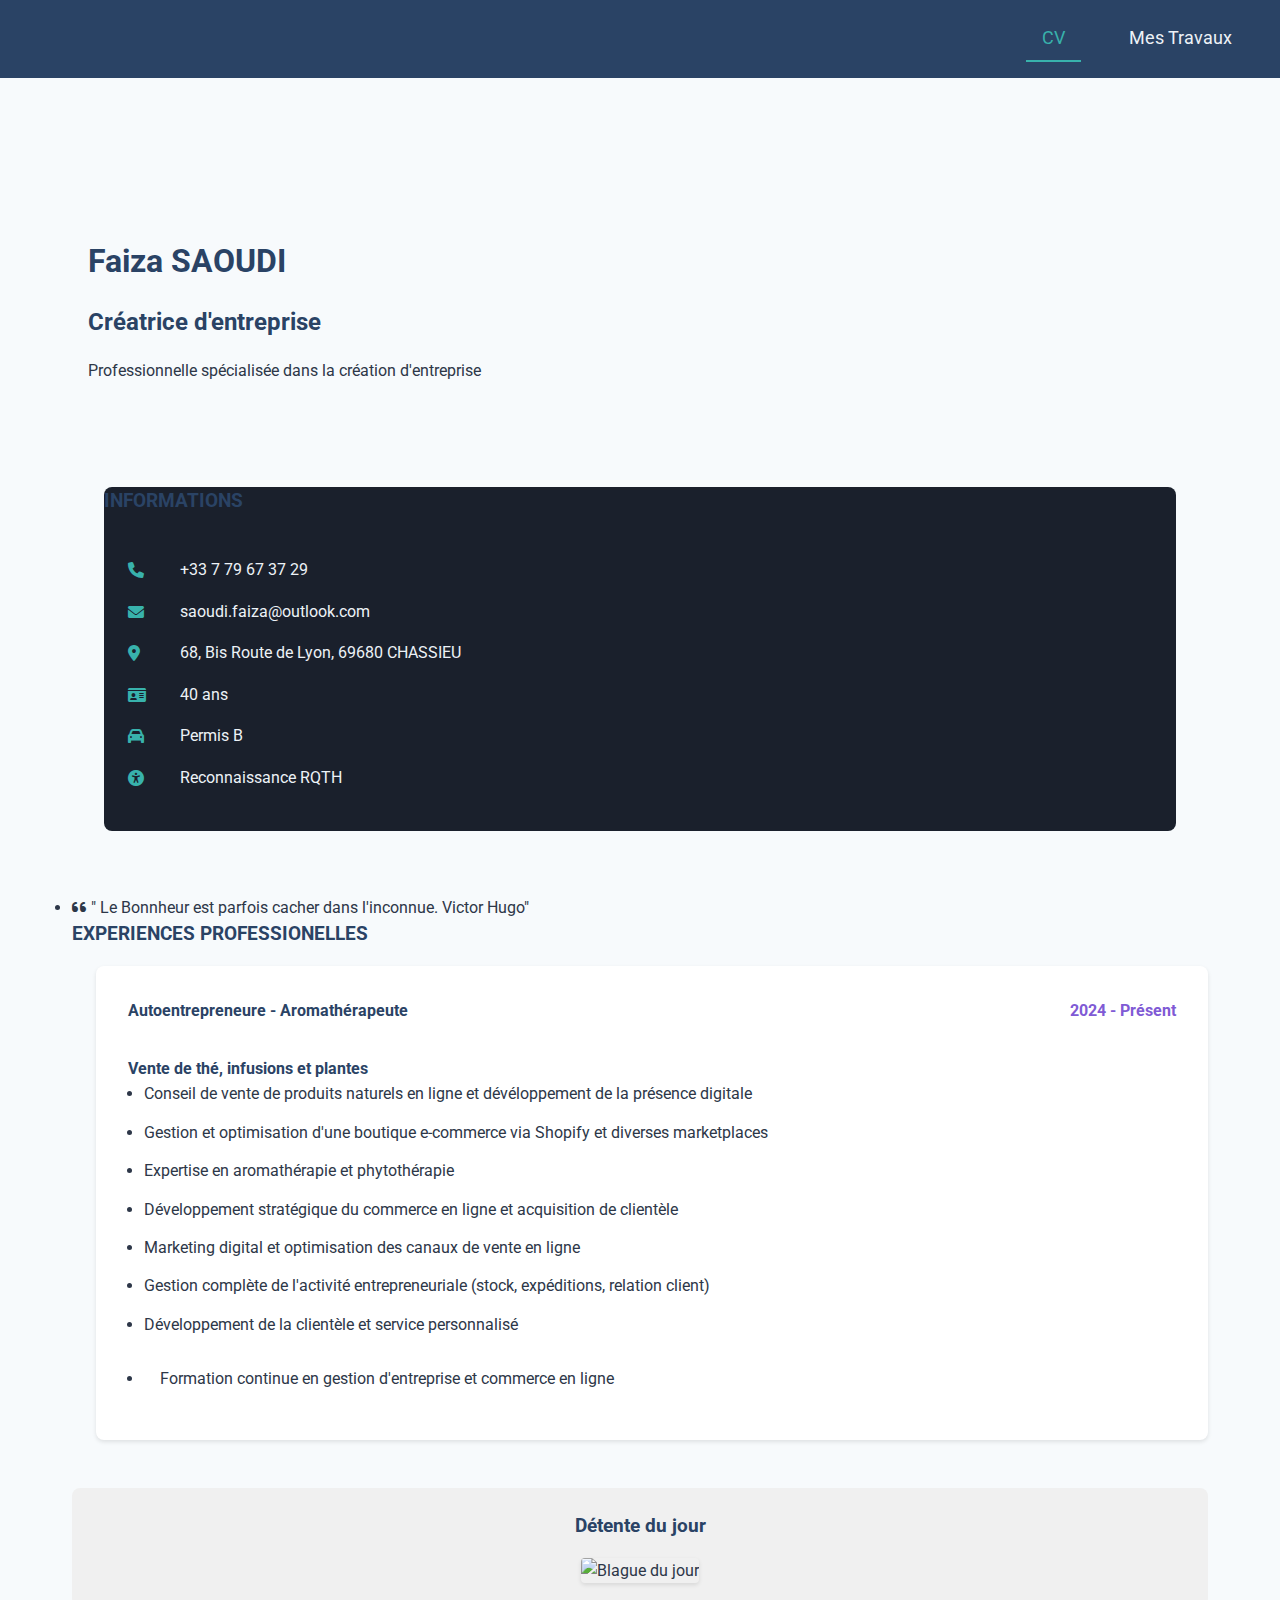
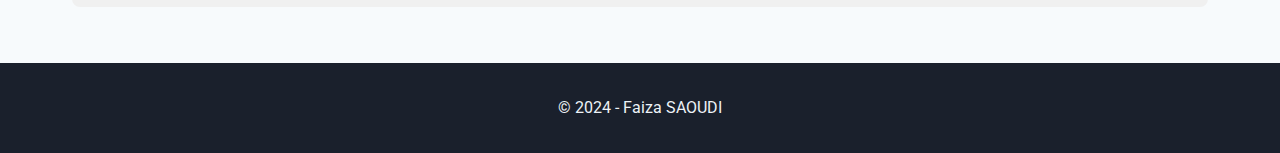
==== index.html @ 51c7f3bb "index.html" ====
<!DOCTYPE html>
<html lang="fr">
  <head>
<meta charset="UTF-8">
    <meta name="viewport" content="width=device-width, initial-scale=1.0">
    <title>Faiza SAOUDI - Portfolio</title>
    <link rel="stylesheet" href="styles.css">
    <link rel="stylesheet" href="https://cdnjs.cloudflare.com/ajax/libs/font-awesome/6.0.0/css/all.min.css">  
    <link href="https://fonts.googleapis.com/css2?family=Roboto:wght@400;500;700&display=swap" rel="stylesheet">
    <script src="script.js"></script>
    <script>
    /*Récuperation et afficharge del a citation inspirante*/
fatch('https://api.quotable.io/random')
.then(response => response.json())
.then(data => {
  const quoteElement = document.getElementById('inspirational-quoter');
  quoteElement.textContent = "${data.content}" - ${data.author};
});
</script>
    <script>
      //Recuperation et affichage de la blague
fetch('https://api.chucknorris.io/jokes/random')
.then(response => response.json())
.then(data => {
  const jokeElement = document.getElementById('random-joke');
jokeElement.src = data.icon_url;
});
    </script>
  </head>
  <body>
    <header class="header">
      <nav class="nav">
        <a href="index.html" class="active">CV</a>
        <a href="travaux.html">Mes Travaux</a>
      </nav>
    </header>
    <main>
    <div class="container">
        <section class="profile-section">
    <div class="profile-content">
      <div class="profile-header">
        <h1>Faiza SAOUDI</h1>
        <h2>Créatrice d'entreprise</h2>
        <p class="profile-text"> Professionnelle spécialisée dans la création d'entreprise</p>
      </div>
    </div>
  </section>
      <div class="container">
        <section class="contact-section">
          <h3>INFORMATIONS</h3>
          <ul>
            <li><i class="fas fa-phone"></i> +33 7 79 67 37 29</li>
            <li><i class="fas fa-envelope"></i> saoudi.faiza@outlook.com</li>
            <li><i class="fas fa-location-dot"></i> 68, Bis Route de Lyon, 69680 CHASSIEU</li>
            <li><i class="fas fa-id-card"></i> 40 ans</li>
            <li><i class="fas fa-car"></i> Permis B</li>
            <li><i class="fas fa-universal-access"></i> Reconnaissance RQTH</li>
          </ul>
        </section>
      </div>
        <section>
          <li>
            <i class="fas fa-quote-left"></i>
            <span id="Inspirational-quote">" Le Bonnheur est parfois cacher dans l'inconnue.
              Victor Hugo"</span>
          </li>
          <section class="experience">
            <h3>EXPERIENCES PROFESSIONELLES</h3>
            <div class="experience-item">
              <div class="experience-header">
                <h4>Autoentrepreneure - Aromathérapeute</h4>
                <span class="date">2024 - Présent</span>
              </div>
                  <p class="company">Vente de thé, infusions et plantes</p>
                  <ul>
                    <li>Conseil de vente de produits naturels en ligne et dévéloppement de la présence digitale</li>
                    <li>Gestion et optimisation d'une boutique e-commerce via Shopify et diverses marketplaces</li>
                    <li>Expertise en aromathérapie et phytothérapie</li>
                    <li> Développement stratégique du commerce en ligne et acquisition de clientèle</li>
                    <li>Marketing digital et optimisation des canaux de vente en ligne</li>
                    <li>Gestion complète de l'activité entrepreneuriale (stock, expéditions, relation client)</li>
                    <li>Développement de la clientèle et service personnalisé</li>
                    <li>Formation continue en gestion d'entreprise et commerce en ligne</li>
               </ul>
          </div>
        </section>
          <section class="joke">
            <h3>Détente du jour</h3>
            <img id="random-joke" src="https://tenor.com/fr/view/learn-learning-javascript-learns-javascript-stupid-generator-programming-gif-26843752" alt="Blague du jour" />
          </section>
       </div>
     </main>
    <footer>
         <p>&copy; 2024 - Faiza SAOUDI</p>
     </footer>
  </body>
 </html>
---- styles.css ----
/*Reset et configuration de base */
* {
  margin: 0;
  padding: 0;
  box-sizing: border-box;
}

:root {
  /*Couleurs principales*/
  --primary: #2A4365;
  /* Bleu profond*/
  --secondary: #805AD5;
  /* Violet */
  --accent: #38B2AC;
  /* Turquoise */

  /* Fonds */
  --bg-light: #F7FAFC;
  --bg-dark: #1A202C;

  /* Textes */
  --text-dark: #2D3748;
  --text-light: #EDF2F7;

  /* Interactions */
  --hover: #4FD1C5;
  --active: #319795;
}

/* Base */
body {
  font-family: 'Roboto', sans-serif;
  line-height: 1.6;
  background-color: var(--bg-light);
  color: var(--text-dark);
}

.header{
  background-color: var(--bg-dark);
  margin-bottom: 2rem;
}

.header a {
  color: var(--text-light);
  text-decoration: none;
  padding: 1rem;
  transition: color 0.3s ease;
}

.header a:hover {
  color: var(--accent);
}

.header .active {
  color: var(--accent);
  border-bottom: 2px solid var(--accent);
}


.nav {
  display: flex;
  justify-content: flex-end;
  gap: 2rem;
  padding: 1rem 2rem;
  position: fixed;
  top: 0;
  width: 100%;
  background: var(--primary);
  z-index: 1000;
  
}

.nav .active {
  color: var(--accent);
}


.nav a {
  color: var(--text-light);
  padding: 0.5rem 1rem;
  text-decoration: none;
  font-size: 1.1rem;
  transition: color 0.3s ease;
}

.nav a:hover {
  color: var(--accent);
}

/* Conteneurs principaux*/
.container {
  max-width: 1200px;
  margin: 0 auto;
  padding: 2rem;

}

.section {
  padding: 4rem 0;
}

/* En-têtes */
h1,
h2,
h3,
h4 {
  color: var(--primary);
  margin-bottom: 1rem;
}

.section-title {
  text-align: center;
  margin-bottom: 3rem;
  font-size: 2.5rem;
  color: var(--primary);
}

.section-title::after {
  content: '';
  display: block;
  width: 100px;
  height: 3px;
  background-color: var(--secondary);
  margin: 1rem auto;
}

/*section Profil*/
.profile-section {
  padding-top: 6rem;
  background-color: var(--bg-light);
}

.profile-content {
  display: flex;
  gap: 2rem;
  align-items: center;
  padding: 1rem;
}

.profile-image {
  width: 300px;
  height: 300px;
  object-fit: cover;
  border-radius: 50%;
  border: 4px solid var(--accent);
}

.profil-text {
  font-size: 1.1rem;
  line-height: 1.8;
  margin: 1.5rem 0;
  max-width: 800px;
}

/* Section Compétences */
.skills-section {
  background-color: var(--bg-dark);
  color: var(--text-light);
}

.skills-grid {
  display: grid;
  grid-template-columns: repeat(auto-fit, minmax(150px, 1fr));
  gap: 2rem;
  text-align: center;
}

.skill-item {
  padding: 1.5rem;
  background: rgba(255, 255, 255, 0.1);
  border-radius: 8px;
  transition: transform 0.3s ease;

}

.skill-item:hover {
  transform: translateY(-5px);
}

/*Section Expériences */
.experience-item {
  margin-bottom: 3rem;
  margin-left: 1.5rem;
  margin-top: 1rem;
  padding: 2rem;
  background: white;
  border-radius: 8px;
  box-shadow: 0 2px 4px rgba(0, 0, 0, 0.1);
}
.experience-item li {
  margin-bottom: 0.8rem;
  color: var(--text-dark);
  line-height: 1.6;
}

.experience-item li:last-child {
  margin-bottom: 0;
  padding: 1rem;
}

.experience-item ul {
  margin-left: 1rem;
}


.experience-header {
  display: flex;
  justify-content: space-between;
  margin-bottom: 1rem;
}

.experience-section h3{
  color: var(--bg-dark);
  margin-bottom: 2rem;
}

.date {
  color: var(--secondary);
  font-weight: bold;
}

.company {
  color: var(--primary);
  font-weight: bold;
}

/* Section Contact*/
.contact-section {
  background-color: var(--bg-dark);
  color: var(--text-light);
  width: 20px
  padding: 1.5rem;
  border-radius: 8px;
  margin: 2rem 0;
}

.contact-section ul {
  list-style: none;
  padding: 1.5rem;
}

.contact-section li {
  color: var(--text-light);
  margin-bottom: 1rem;
  display: flex;
  align-items: center;
  gap: 1rem;
}

.contact-section i {
  color: var(--accent); /*color turquoise des icones*/
  width: 20px;
  margin-right: 1rem;
}


.contact-grid {
  display: grid;
  grid-template-columns: repeat(auto-fit, minmax(250px, 1fr));
  gap: 2rem;
}

.contact-item {
  text-align: center;
  padding: 1.5rem;
}

.contact-icon {
  font-size: 2rem;
  color: var(--accent);
  margin-bottom: 1rem;
}

main {
  padding-top: 60px; /*compense le nav fixe*/
}

section {
  margin-bottom: 1.5rem;
}

/* Footer */
footer {
  background-color: var(--bg-dark);
  color: var(--text-light);
  text-align: center;
  padding: 2rem;
}

/* Utilitaires */
.btn {
  display: inline-block;
  padding: 0.8rem 1.5rem;
  background-color: var(--accent);
  color: var(--text-light);
  text-decoration: none;
  border-radius: 4px;
  transition: background-color 0.3s ease;
}

.btn:hover {
  background-color: var(--hover);
}

/*Media Queries*/
@media (max-width: 768px) {

  .nav {
    padding: 0.5rem 1rem;
  }

  .nav a {
    font-size: 0.9rem;
    padding: 0.5rem;
  }
  .nav ul {
    flex-direction: column;
    align-items: center;
  }
  h1 {
    font-size: 1.8rem;
  }

  h2 {
    font-size: 1.5rem;
  }

  h3 {
    font-size: 1.3rem;
  }
  

  .profile-content {
    flex-direction: column;
    text-align: center;
  }

  .contact-grid {
    grid-template-columns: 1fr;
  }

  .section {
    padding: 2rem 0;
  }

  .container {
    padding: 1rem;
  }
}

@media (max-width: 480px) {
  .nav {
    justify-content: center;
  }

  .profile-content {
    padding: 1rem;
  }

  .experience-item ul {
    margin-left: 1rem;
  }
}

/*Animations*/
@keyframes fadeIn {
  from {
    opacity: 0;
    transform: translateY(20px);
  }

  to {

    opacity: 1;
    transform: translateY(0);
  }

}

.fade-in {
  animation: fadeIn 0.6s ease forwards;
}
.projects-section {
  display: grid;
  gap: 2rem;
  padding: 2rem 0;
}
.project-item {
  background: white;
  padding: 2rem;
  border-radius: 8px;
  box-shadow: 0 2px 4px rgba(0, 0, 0, 0.1);
}

.project-item h2 {
  color: var(--primary);
  margin-bottom: 1rem;
}

.project-item p {
  margin-bottom: 1.5rem;
}

.joke {
  background-color: #f0f0f0;
  padding: 1.5rem;
  border-radius: 8px;
  text-align: center;
}

.joke img {
  max-width: 300px;
  height: auto;
  border-radius: 4px;
  box-shadow: 0 2px 4px rgba(0, 0, 0, 0.1);
}
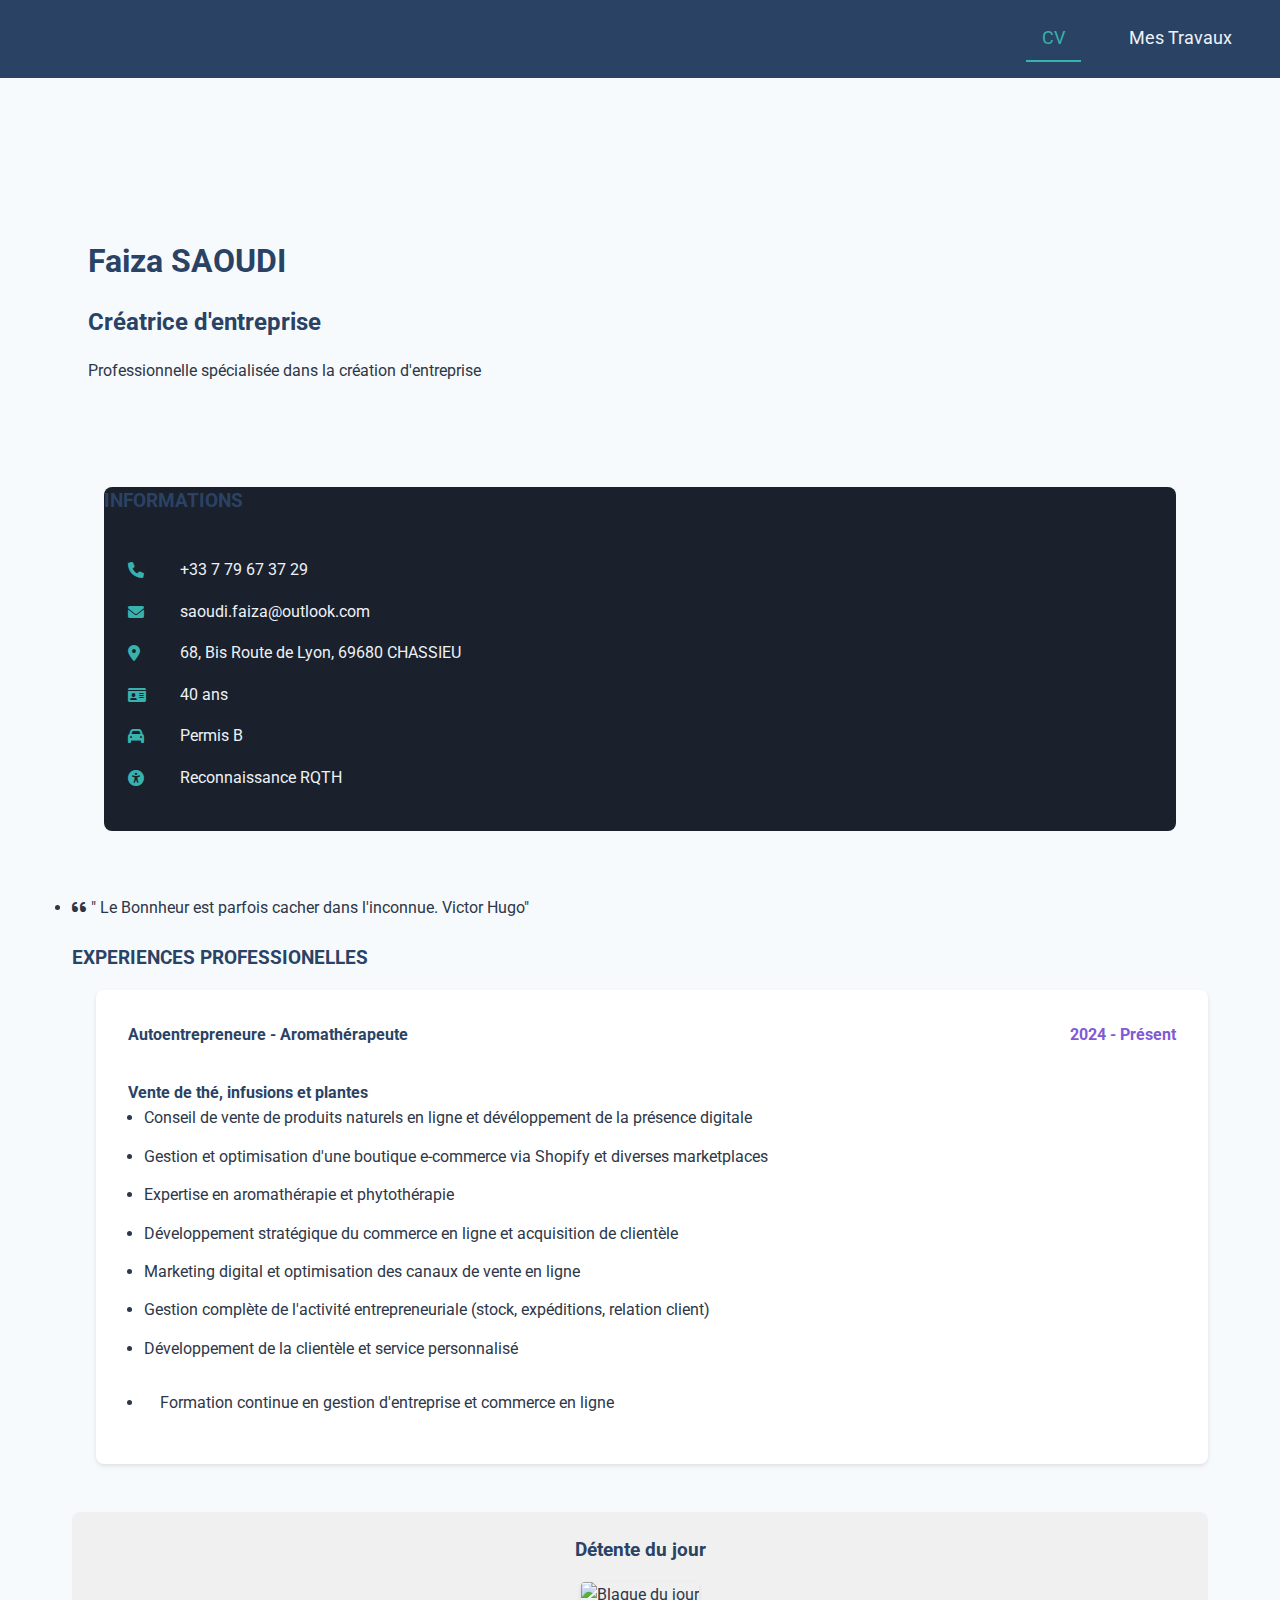
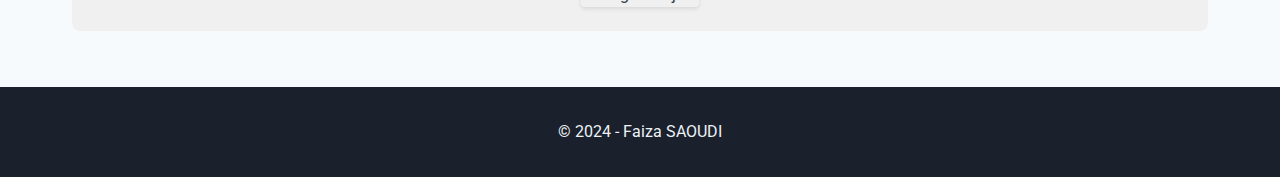
==== commit caa4f467: "index.html" ====
--- a/index.html
+++ b/index.html
@@ -20,11 +20,11 @@
     <script>
       //Recuperation et affichage de la blague
 fetch('https://api.chucknorris.io/jokes/random')
-.then(response => response.json())
-.then(data => {
-  const jokeElement = document.getElementById('random-joke');
-jokeElement.src = data.icon_url;
-});
+  .then(response => response.json())
+  .then(data => {
+    const jokeElement = document.getElementById('random-joke');
+    jokeElement.src = data.icon_url;
+  });
     </script>
   </head>
   <body>
@@ -64,6 +64,7 @@
             <span id="Inspirational-quote">" Le Bonnheur est parfois cacher dans l'inconnue.
               Victor Hugo"</span>
           </li>
+        </section>
           <section class="experience">
             <h3>EXPERIENCES PROFESSIONELLES</h3>
             <div class="experience-item">
@@ -86,7 +87,7 @@
         </section>
           <section class="joke">
             <h3>Détente du jour</h3>
-            <img id="random-joke" src="https://tenor.com/fr/view/learn-learning-javascript-learns-javascript-stupid-generator-programming-gif-26843752" alt="Blague du jour" />
+            <img id="random-joke" src="https://i.giphy.com/media/v1.Y2lkPTc5MGI3NjExbzNjMnd5ODU1MHc0cmJrOXBsMXNob2o5YXE0OWF3cGNzNDVocjEzNyZlcD12MV9pbnRlcm5hbF9naWZfYnlfaWQmY3Q9Zw/d314tXXrfzPGqZlnMu/giphy.gif" alt="Blague du jour" />
           </section>
        </div>
      </main>
